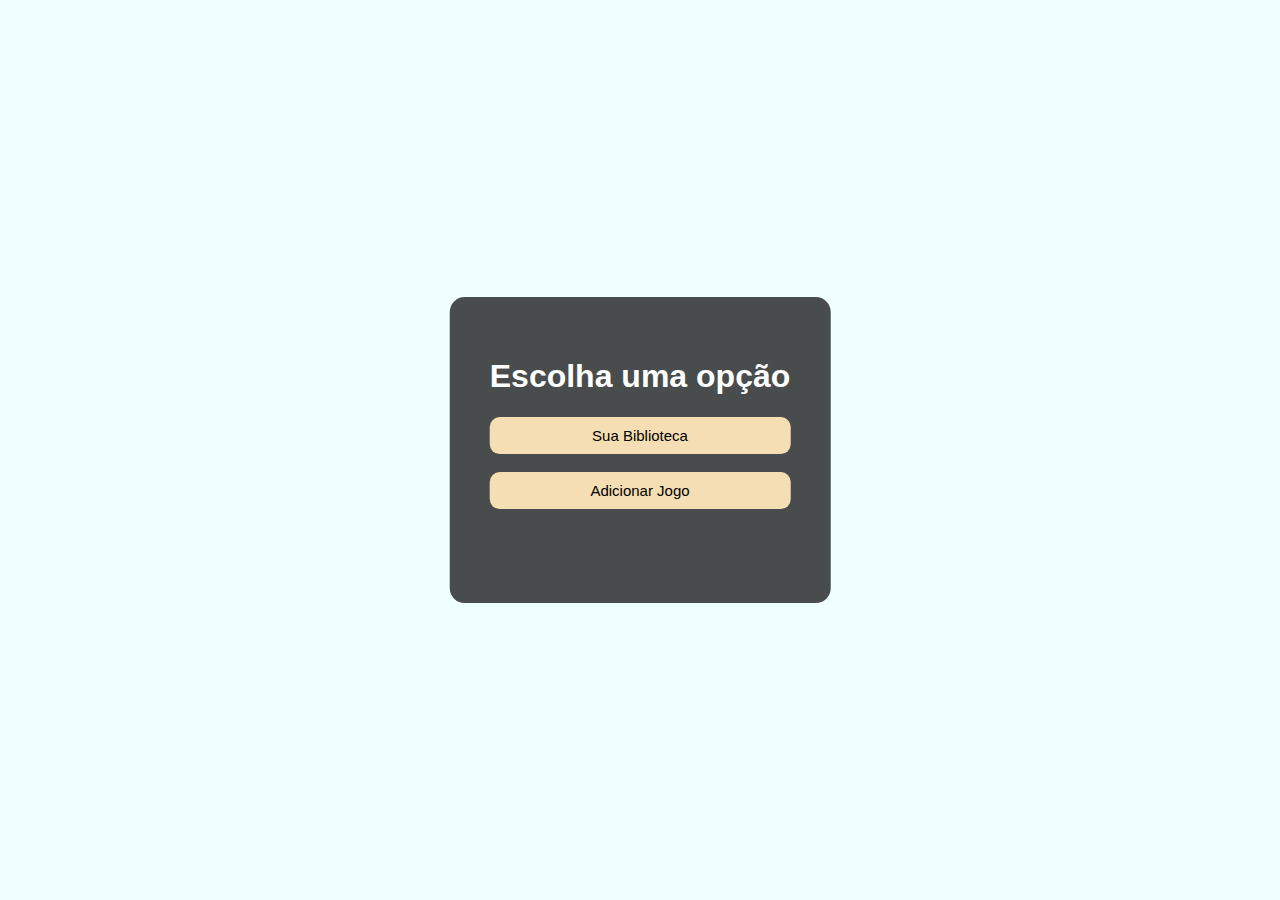
==== templates/index.html @ 9400f33d "Primiro commit" ====
<!DOCTYPE html>
<html lang="pt-BR">
<head>
    <meta charset="UTF-8">
    <meta http-equiv="X-UA-Compatible" content="IE=edge">
    <meta name="viewport" content="width=device-width, initial-scale=1.0">
    <title>Gamekeep - Gerencie os jogos da sua biblioteca</title>
    <!--<link rel="stylesheet" href="/styles/styleindex.css">-->
</head>
<style>
body{
    font-family: Arial, Helvetica, sans-serif;
    background-color: azure;
}
.box{
    background-color: rgba(0,0,0,0.7);
    position: absolute;
    top: 50%;
    left: 50%;
    transform: translate(-50%,-50%);
    padding: 40px;
    border-radius: 15px;
    color: white;
}
button{
    background-color:wheat;
    border: none;
    outline: none;
    padding: 10px;
    width: 100%;
    border-radius: 10px;
    color:black;
    font-size: 15px;
    cursor: pointer;
}
button:hover{
    background-color:rgb(248, 247, 166);
}
</style>
<body>
    <div class="box">
        <h1>Escolha uma opção</h1>
        <a href ="/gameslibrary"><button>Sua Biblioteca</button></a><br><br>
        <a href="/addgame"><button>Adicionar Jogo</button></a><br><br>
        <br><br>
    </div>
</body>
</html>
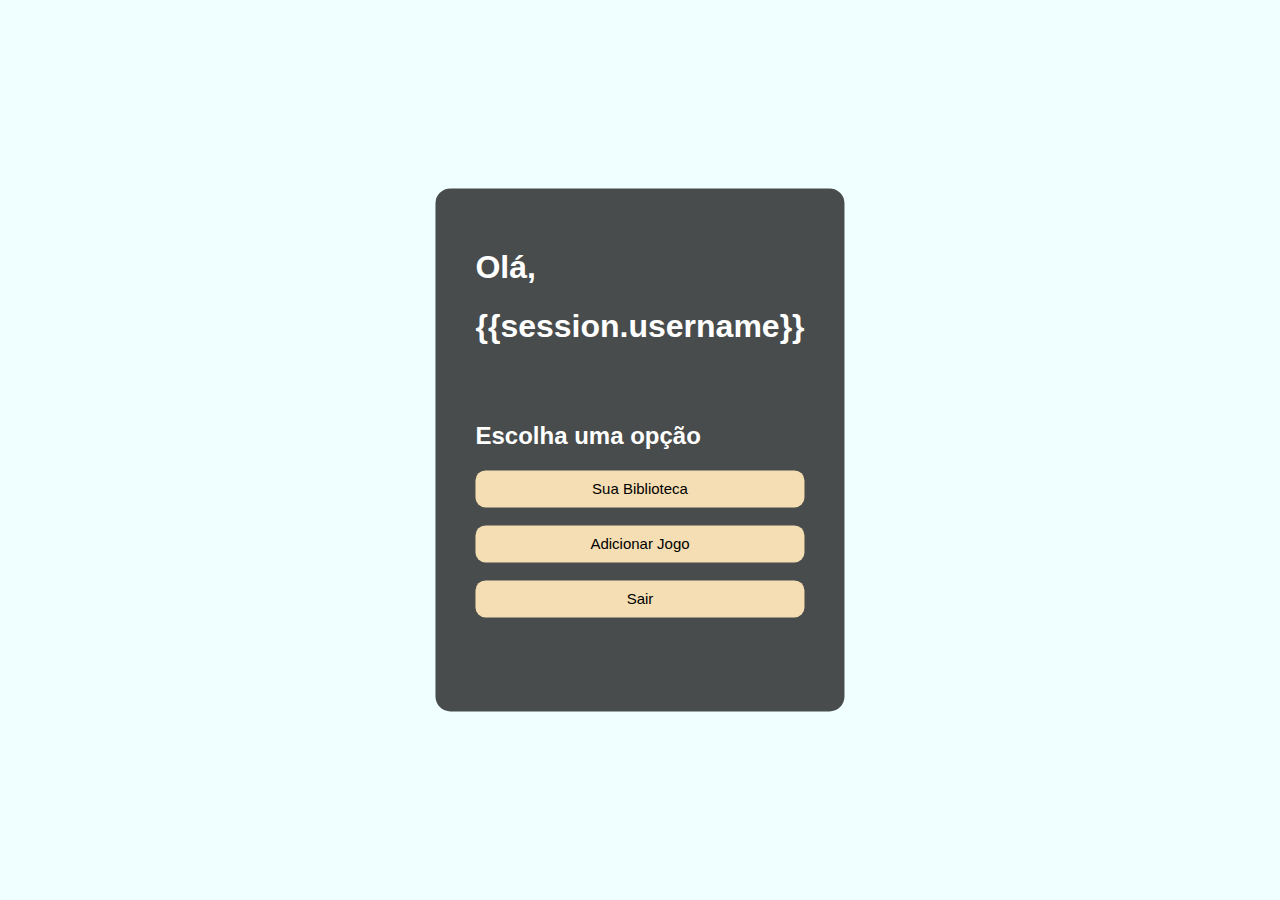
==== commit a68fb330: "update css + session.username" ====
--- a/templates/index.html
+++ b/templates/index.html
@@ -5,43 +5,18 @@
     <meta http-equiv="X-UA-Compatible" content="IE=edge">
     <meta name="viewport" content="width=device-width, initial-scale=1.0">
     <title>Gamekeep - Gerencie os jogos da sua biblioteca</title>
-    <!--<link rel="stylesheet" href="/styles/styleindex.css">-->
+    <link rel="stylesheet" href="/static/css/start_index.css">
+    <link rel="shortcut icon" href="/static/images/gamekeep_logo.ico" type="image/ico">
 </head>
-<style>
-body{
-    font-family: Arial, Helvetica, sans-serif;
-    background-color: azure;
-}
-.box{
-    background-color: rgba(0,0,0,0.7);
-    position: absolute;
-    top: 50%;
-    left: 50%;
-    transform: translate(-50%,-50%);
-    padding: 40px;
-    border-radius: 15px;
-    color: white;
-}
-button{
-    background-color:wheat;
-    border: none;
-    outline: none;
-    padding: 10px;
-    width: 100%;
-    border-radius: 10px;
-    color:black;
-    font-size: 15px;
-    cursor: pointer;
-}
-button:hover{
-    background-color:rgb(248, 247, 166);
-}
-</style>
 <body>
     <div class="box">
-        <h1>Escolha uma opção</h1>
+        <h1>Olá,</h1>
+        <h1>{{session.username}}</h1>
+        <br><br>
+        <h2>Escolha uma opção</h2>
         <a href ="/gameslibrary"><button>Sua Biblioteca</button></a><br><br>
         <a href="/addgame"><button>Adicionar Jogo</button></a><br><br>
+        <a href="/logout"><button>Sair</button></a><br><br>
         <br><br>
     </div>
 </body>
--- a/static/css/start_index.css
+++ b/static/css/start_index.css
@@ -0,0 +1,28 @@
+body{
+    font-family: Arial, Helvetica, sans-serif;
+    background-color: azure;
+}
+.box{
+    background-color: rgba(0,0,0,0.7);
+    position: absolute;
+    top: 50%;
+    left: 50%;
+    transform: translate(-50%,-50%);
+    padding: 40px;
+    border-radius: 15px;
+    color: white;
+}
+button{
+    background-color:wheat;
+    border: none;
+    outline: none;
+    padding: 10px;
+    width: 100%;
+    border-radius: 10px;
+    color:black;
+    font-size: 15px;
+    cursor: pointer;
+}
+button:hover{
+    background-color:rgb(248, 247, 166);
+}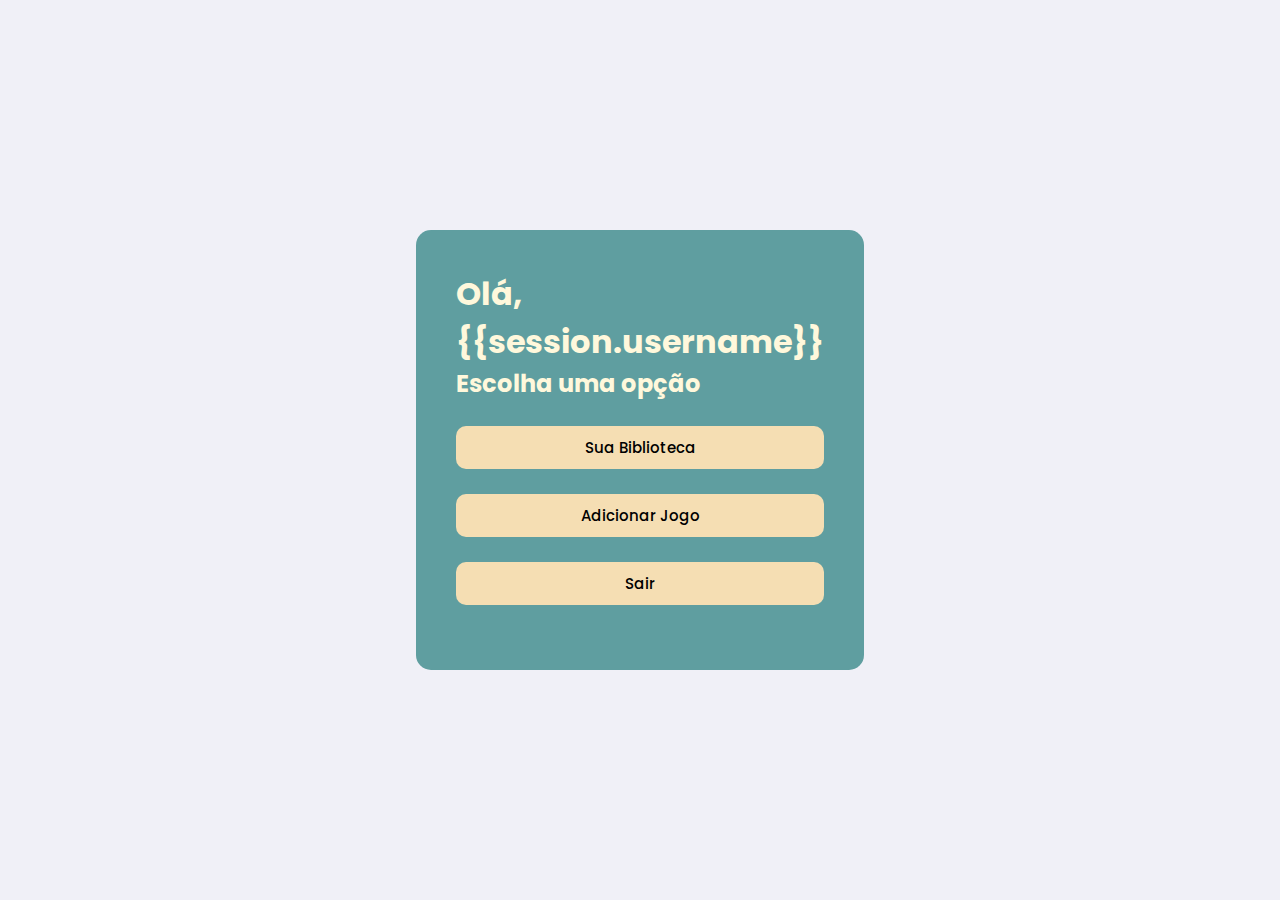
==== commit e7cf6e53: "update CSS" ====
--- a/templates/index.html
+++ b/templates/index.html
@@ -5,19 +5,23 @@
     <meta http-equiv="X-UA-Compatible" content="IE=edge">
     <meta name="viewport" content="width=device-width, initial-scale=1.0">
     <title>Gamekeep - Gerencie os jogos da sua biblioteca</title>
-    <link rel="stylesheet" href="/static/css/start_index.css">
     <link rel="shortcut icon" href="/static/images/gamekeep_logo.ico" type="image/ico">
+
+    <link rel="stylesheet" href="/static/css/main.css">
+    <link rel="stylesheet" href="/static/css/partials/start_index.css">
+
+    <link href="https://fonts.googleapis.com/css2?family=Archivo:wght@400;700&amp;family=Poppins:wght@400;600&amp;display=swap" rel="stylesheet">
+  
 </head>
 <body>
     <div class="box">
         <h1>Olá,</h1>
         <h1>{{session.username}}</h1>
-        <br><br>
         <h2>Escolha uma opção</h2>
+        <br>
         <a href ="/gameslibrary"><button>Sua Biblioteca</button></a><br><br>
         <a href="/addgame"><button>Adicionar Jogo</button></a><br><br>
         <a href="/logout"><button>Sair</button></a><br><br>
-        <br><br>
     </div>
 </body>
 </html>--- a/static/css/main.css
+++ b/static/css/main.css
@@ -0,0 +1,56 @@
+:root {
+    /*variedade cores css*/
+    --color-background: #F0F0F7;
+    --color-text-base: #6A6180;
+    --color-line-in-white: #E6E6F0;
+    --color-input-background: #F8F8FC;
+    --color-button-text: #FFFFFF;
+    --color-box-base: #FFFFFF;
+    --color-box-footer: #FAFAFC;
+    --color-small-info: #C1BCCC;
+    --color-header: cadetblue;
+    --color-text-header: cornsilk;
+    
+    /*tamanho da fonte padrão: 16px - 100% - 1rem */
+    font-size: 60%;
+}
+
+* {
+    margin: 0;
+    padding: 0;
+    background-origin: border-box;
+}
+
+html, body {
+    height: 100vh;
+}
+
+body {
+    background: var(--color-background);
+    display: flex;
+    align-items: center;
+    justify-content: center;
+}
+
+body, input, button, textarea {
+    /*font: 500 1.6rem Poppins;*/    
+    font-weight: 500;
+    font-family: Poppins;
+    font-size: 1.6rem;
+    color: var(--color-text-base);
+}
+
+#container {
+    width: 90vw;
+    max-width: 700px;
+}
+
+@media (min-width: 700px) {
+    :root {
+        font-size: 62.5%; /*todo 1rem vai ser relativo a 10px*/
+    }
+}
+
+* {
+    box-sizing: border-box;
+}--- a/static/css/partials/start_index.css
+++ b/static/css/partials/start_index.css
@@ -0,0 +1,24 @@
+.box{
+    background-color: var(--color-header);
+    position: absolute;
+    top: 50%;
+    left: 50%;
+    transform: translate(-50%,-50%);
+    padding: 40px;
+    border-radius: 15px;
+    color: var(--color-text-header);
+}
+button{
+    background-color:wheat;
+    border: none;
+    outline: none;
+    padding: 10px;
+    width: 100%;
+    border-radius: 10px;
+    color:black;
+    font-size: 15px;
+    cursor: pointer;
+}
+button:hover{
+    background-color:rgb(248, 247, 166);
+}